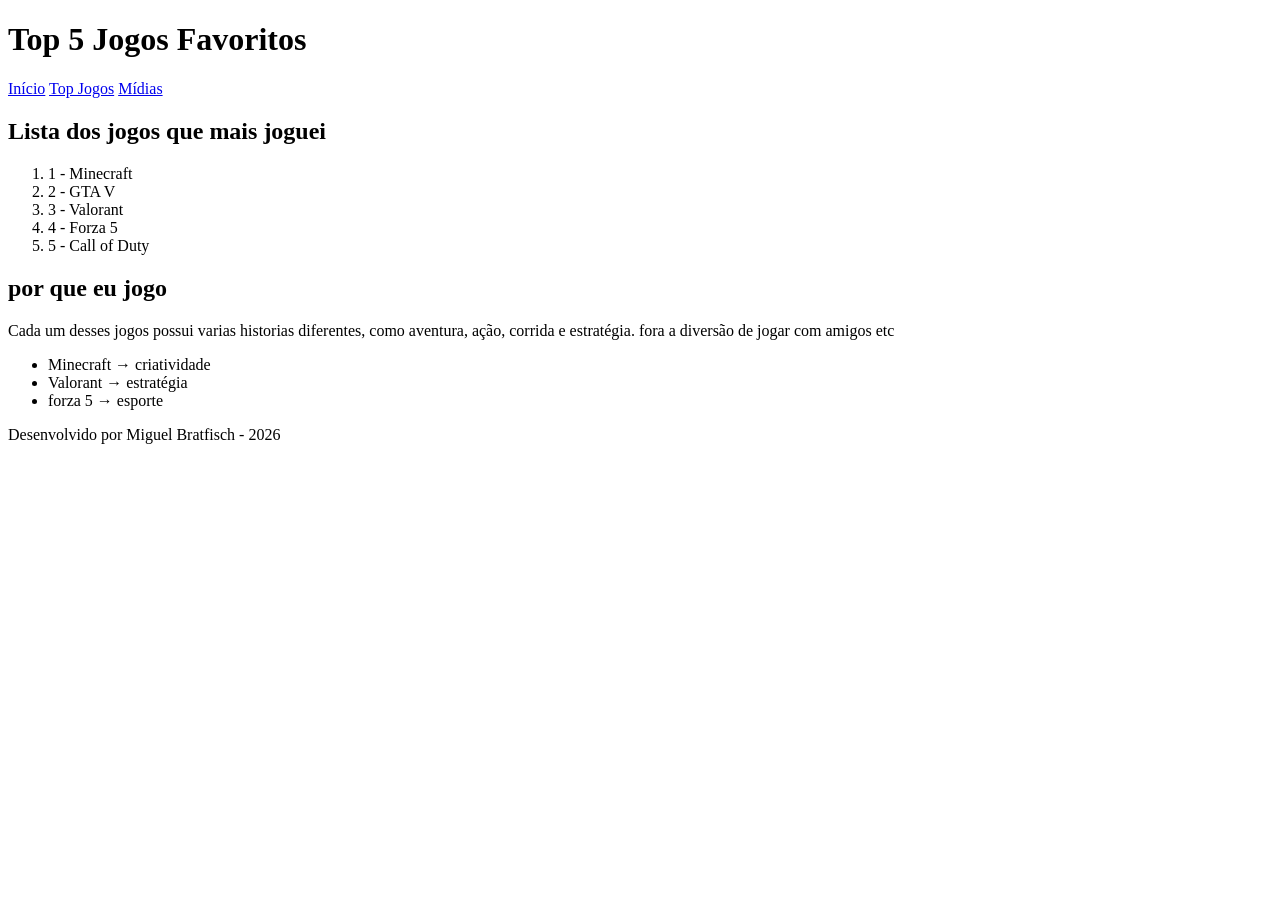
==== seila.html @ ddcf7189 "av1 agora vai" ====
<!DOCTYPE html>
<html lang="pt-br">
<head>
  <meta charset="UTF-8">
  <meta name="viewport" content="width=device-width, initial-scale=1.0">
  <title>Top jogos mais jogados</title>

  <link rel="stylesheet" href="css/style.css">
</head>
<body>

  <header>
    <h1>Top 5 Jogos Favoritos</h1>

    <nav>
      <a href="index.html">Início</a>
      <a href="seila.html">Top Jogos</a>
      <a href="seila1.html">Mídias</a>
    </nav>
  </header>

  <main>

<section>
      <h2>Lista dos jogos que mais joguei</h2>

      <ol>
        <li> 1 - Minecraft</li>
        <li> 2 - GTA V</li>
        <li> 3 - Valorant</li>
        <li> 4 - Forza 5</li>
        <li> 5 - Call of Duty</li>
      </ol>
    </section>

    <section>
      <h2>por que eu jogo</h2>

      <p>
        Cada um desses jogos possui varias historias diferentes,
        como aventura, ação, corrida e estratégia. fora a diversão de jogar com amigos etc
      </p>

      <ul>
        <li>Minecraft → criatividade</li>
        <li>Valorant → estratégia</li>
        <li>forza 5 → esporte</li>
      </ul>
    </section>

  </main>

  <footer>
    <p>Desenvolvido por Miguel Bratfisch - 2026</p>
  </footer>

</body>
</html>
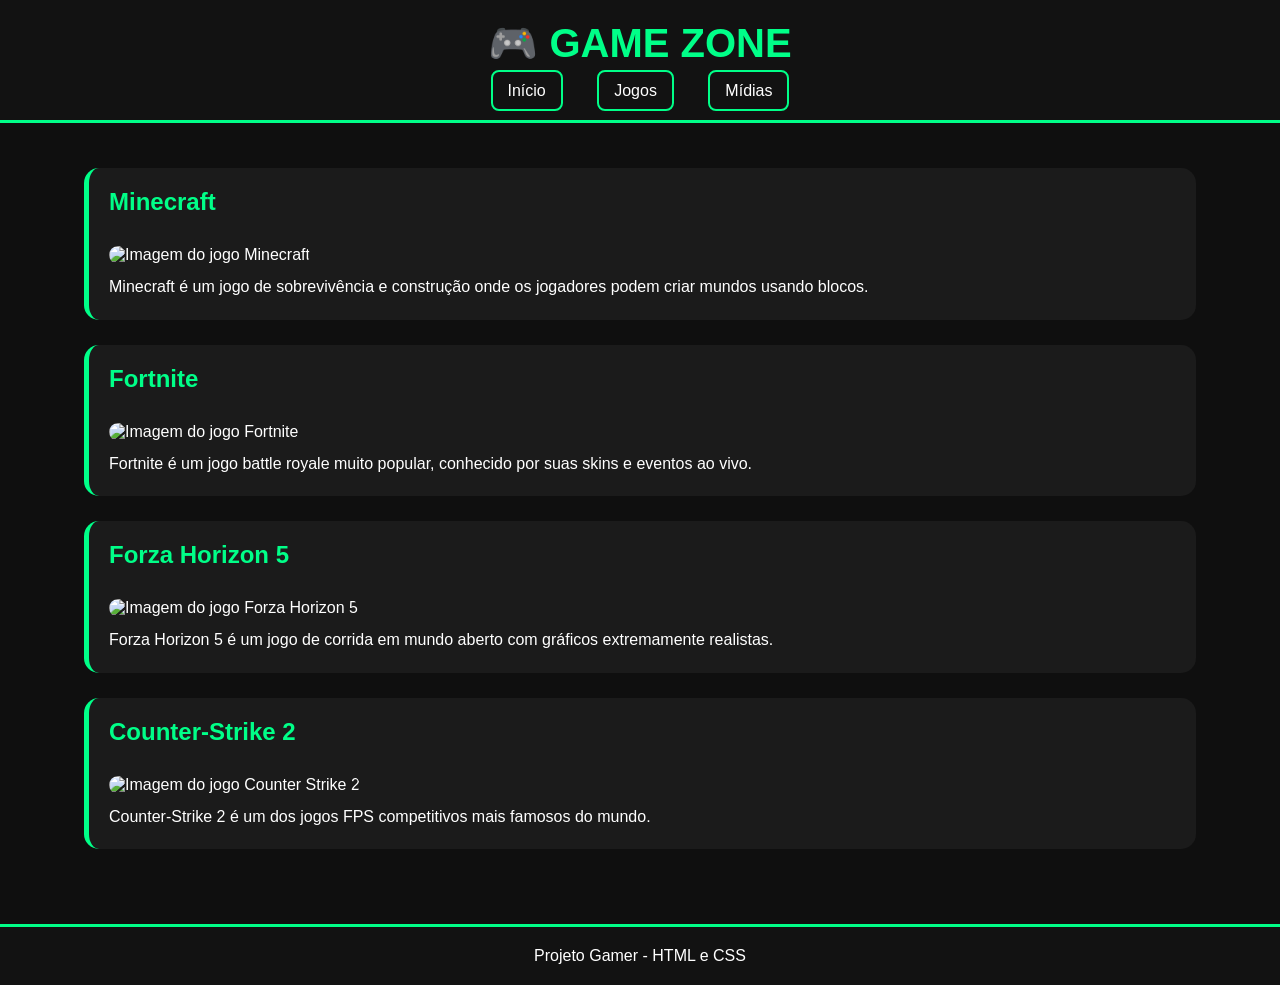
==== commit fc7d1e23: "miguelbratfisch" ====
--- a/seila.html
+++ b/seila.html
@@ -1,58 +1,79 @@
 <!DOCTYPE html>
 <html lang="pt-br">
 <head>
-  <meta charset="UTF-8">
-  <meta name="viewport" content="width=device-width, initial-scale=1.0">
-  <title>Top jogos mais jogados</title>
+    <meta charset="UTF-8">
+    <meta name="viewport" content="width=device-width, initial-scale=1.0">
+    <title>Jogos</title>
 
-  <link rel="stylesheet" href="css/style.css">
+    <link rel="stylesheet" href="css/estilo.css">
 </head>
 <body>
 
-  <header>
-    <h1>Top 5 Jogos Favoritos</h1>
+<header>
+    <h1>🎮 GAME ZONE</h1>
 
     <nav>
-      <a href="index.html">Início</a>
-      <a href="seila.html">Top Jogos</a>
-      <a href="seila1.html">Mídias</a>
+        <a href="index.html">Início</a>
+        <a href="seila.html">Jogos</a>
+        <a href="seila2.html">Mídias</a>
     </nav>
-  </header>
+</header>
 
-  <main>
+<main>
 
 <section>
-      <h2>Lista dos jogos que mais joguei</h2>
+    <h2>Minecraft</h2>
 
-      <ol>
-        <li> 1 - Minecraft</li>
-        <li> 2 - GTA V</li>
-        <li> 3 - Valorant</li>
-        <li> 4 - Forza 5</li>
-        <li> 5 - Call of Duty</li>
-      </ol>
-    </section>
+    <img src="https://i.pinimg.com/originals/d4/64/f4/d464f4a89d45cfa44e514cfa76c17227.jpg"
+         alt="Imagem do jogo Minecraft">
 
-    <section>
-      <h2>por que eu jogo</h2>
+    <p>
+        Minecraft é um jogo de sobrevivência e construção
+        onde os jogadores podem criar mundos usando blocos.
+    </p>
+</section>
 
-      <p>
-        Cada um desses jogos possui varias historias diferentes,
-        como aventura, ação, corrida e estratégia. fora a diversão de jogar com amigos etc
-      </p>
+<section>
+    <h2>Fortnite</h2>
 
-      <ul>
-        <li>Minecraft → criatividade</li>
-        <li>Valorant → estratégia</li>
-        <li>forza 5 → esporte</li>
-      </ul>
-    </section>
+    <img src="https://i.ytimg.com/vi/gZCzIk7N5cw/hqdefault.jpg"
+         alt="Imagem do jogo Fortnite">
 
-  </main>
+    <p>
+        Fortnite é um jogo battle royale muito popular,
+        conhecido por suas skins e eventos ao vivo.
+    </p>
+</section>
 
-  <footer>
-    <p>Desenvolvido por Miguel Bratfisch - 2026</p>
-  </footer>
+<section>
+    <h2>Forza Horizon 5</h2>
+
+    <img src="https://i.ytimg.com/vi/PuXt4exH978/maxresdefault.jpg"
+         alt="Imagem do jogo Forza Horizon 5">
+
+    <p>
+        Forza Horizon 5 é um jogo de corrida em mundo aberto
+        com gráficos extremamente realistas.
+    </p>
+</section>
+
+<section>
+    <h2>Counter-Strike 2</h2>
+
+    <img src="https://i.pinimg.com/originals/8e/ab/a0/8eaba053cad2034195c15b4fa29dd56d.jpg"
+         alt="Imagem do jogo Counter Strike 2">
+
+    <p>
+        Counter-Strike 2 é um dos jogos FPS competitivos
+        mais famosos do mundo.
+    </p>
+</section>
+
+</main>
+
+<footer>
+    <p>Projeto Gamer - HTML e CSS</p>
+</footer>
 
 </body>
 </html>
--- a/css/estilo.css
+++ b/css/estilo.css
@@ -0,0 +1,98 @@
+*{
+    margin: 0;
+    padding: 0;
+    box-sizing: border-box;
+}
+
+body{
+    background-color: #0f0f0f;
+    color: white;
+    font-family: Arial, Helvetica, sans-serif;
+}
+
+header{
+    background-color: #121212;
+    padding: 20px;
+    border-bottom: 3px solid #00ff88;
+    text-align: center;
+}
+
+header h1{
+    color: #00ff88;
+    margin-bottom: 15px;
+    font-size: 40px;
+}
+
+nav{
+    margin-top: 10px;
+}
+
+nav a{
+    color: white;
+    text-decoration: none;
+    margin: 15px;
+    padding: 10px 15px;
+    border: 2px solid #00ff88;
+    border-radius: 8px;
+    transition: 0.3s;
+}
+
+nav a:hover{
+    background-color: #00ff88;
+    color: black;
+}
+
+main{
+    width: 90%;
+    margin: auto;
+    padding: 20px;
+}
+
+section{
+    background-color: #1b1b1b;
+    margin: 25px 0;
+    padding: 20px;
+    border-radius: 15px;
+    border-left: 5px solid #00ff88;
+}
+
+section h2{
+    color: #00ff88;
+    margin-bottom: 15px;
+}
+
+section p{
+    line-height: 1.6;
+    margin-top: 10px;
+}
+
+img{
+    width: 100%;
+    max-width: 500px;
+    border-radius: 10px;
+    margin-top: 15px;
+}
+
+ul, ol{
+    margin-left: 25px;
+    margin-top: 10px;
+}
+
+li{
+    margin: 10px 0;
+}
+
+iframe{
+    width: 100%;
+    max-width: 700px;
+    border-radius: 10px;
+    margin-top: 15px;
+}
+
+footer{
+    background-color: #121212;
+    text-align: center;
+    padding: 20px;
+    margin-top: 30px;
+    border-top: 3px solid #00ff88;
+}
